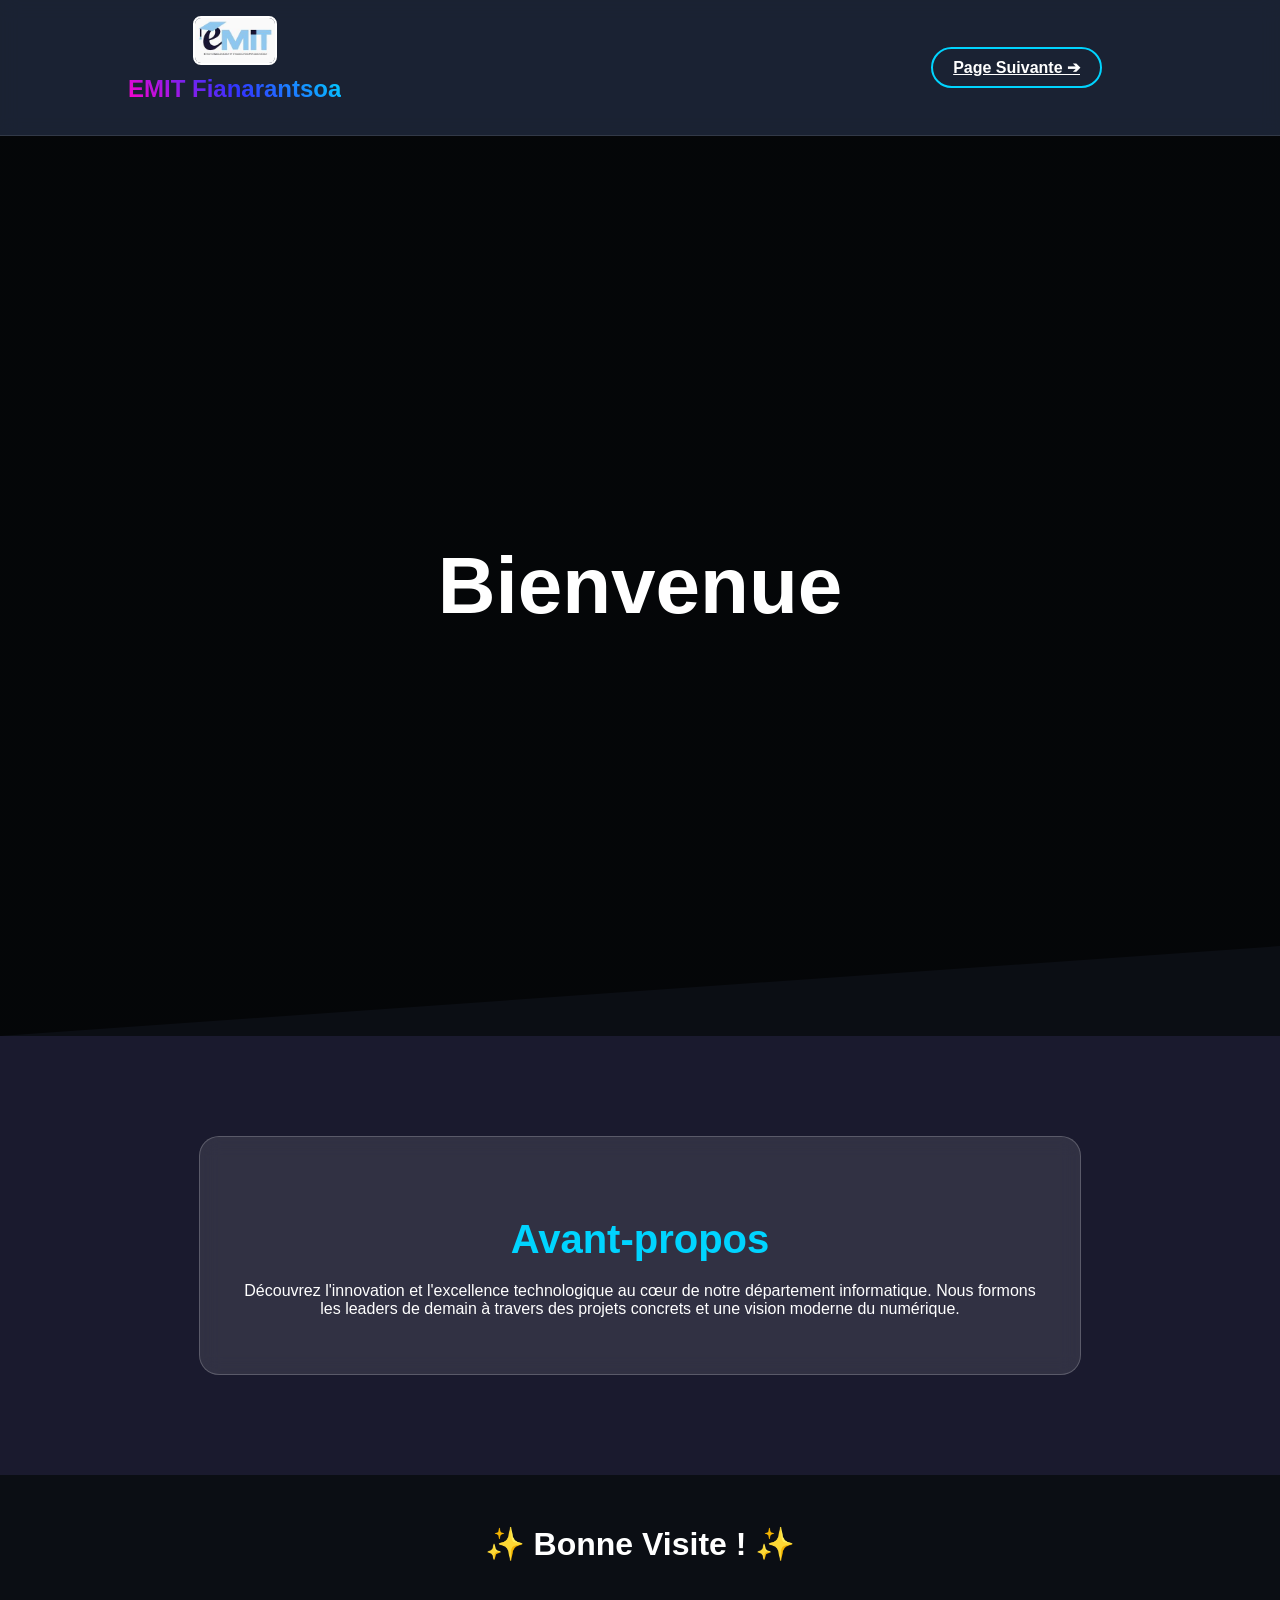
==== index.html @ 1d5f632b "Add files via upload" ====
<!DOCTYPE html>
<html lang="fr">
<head>
    <meta charset="UTF-8">
    <meta name="viewport" content="width=device-width, initial-scale=1.0">
    <title>Interface Université Informatique</title>
    <link rel="stylesheet" href="style.css">
</head>
<body>

    <!-- En-tête : Sidebar gauche et Bouton droite -->
   <header class="main-header">
    <div class="sidebar-left">
        <img src="EMIT.jfif" alt="Logo Université" class="univ-photo">
        <h1 class="univ-name">EMIT Fianarantsoa</h1>
    </div>
    <div class="header-right">
        <!-- Suppression du style direct pour utiliser la classe CSS -->
        <a href="equipe.html" class="next-btn">Page Suivante ➔</a>
    </div>
</header>



    <!-- Section Hero (Informatique) -->
    <section class="hero-section">
        <div class="hero-content">
            <h2 class="welcome-text">Bienvenue</h2>
        </div>
    </section>

    <!-- Section Avant-propos -->
    <section class="preface-section">
        <div class="preface-container">
            <h3 class="subtitle">Avant-propos</h3>
            <p class="preface-text">
                Découvrez l'innovation et l'excellence technologique au cœur de notre département informatique. 
                Nous formons les leaders de demain à travers des projets concrets et une vision moderne du numérique.
            </p>
        </div>
    </section>

    <!-- Animation Finale -->
    <div class="wish-animation">
        <span class="animated-wish">✨ Bonne Visite ! ✨</span>
    </div>

</body>
</html>
---- style.css ----
:root {
    --primary-gradient: linear-gradient(45deg, #ff00cc, #3333ff, #00d4ff);
    --glass-bg: rgba(255, 255, 255, 0.1);
}

body {
    margin: 0;
    font-family: 'Segoe UI', sans-serif;
    background-color: #0b0e14;
    color: white;
    overflow-x: hidden;
}

/* --- Header & Sidebar --- */
/* Remplacez l'ancienne section Header par celle-ci */
.main-header {
    display: flex;
    justify-content: space-between;
    align-items: center;
    padding: 1rem 10%; /* Éloigne les éléments des bords de l'écran */
    background: rgba(30, 41, 59, 0.8);
    backdrop-filter: blur(10px);
    border-bottom: 1px solid rgba(255, 255, 255, 0.1);
    position: sticky;
    top: 0;
    z-index: 100;
}

.header-right {
    margin-right: 50px; /* Décale spécifiquement le bouton vers la gauche */
}

/* Gardez le reste de vos styles pour .next-btn, .sidebar-left, etc. */

.sidebar-left {
    display: flex;
    flex-direction: column;
    align-items: center;
}

.univ-photo {
    width: 120px;
    border-radius: 8px;
    border: 2px solid white;
}

.univ-name {
    font-size: 1.5rem;
    font-weight: bold;
    background: var(--primary-gradient);
    -webkit-background-clip: text;
    -webkit-text-fill-color: transparent;
    margin-top: 10px;
}

.next-btn {
    background: transparent;
    border: 2px solid #00d4ff;
    color: white;
    padding: 10px 20px;
    border-radius: 25px;
    cursor: pointer;
    transition: 0.3s;
    font-weight: bold;
}

.next-btn:hover {
    background: #00d4ff;
    box-shadow: 0 0 15px #00d4ff;
}

/* --- Section Hero (Informatique) --- */
.hero-section {
    height: 100vh;
    background: linear-gradient(rgba(0,0,0,0.6), rgba(0,0,0,0.6)), 
                url('https://images.unsplash.com') center/cover;
    display: flex;
    justify-content: center;
    align-items: center;
    clip-path: polygon(0 0, 100% 0, 100% 90%, 0 100%); /* Effet de fermeture bas */
}

.welcome-text {
    font-size: 5rem;
    animation: fadeInScale 2s ease-out;
}

@keyframes fadeInScale {
    0% { opacity: 0; transform: scale(0.5); }
    100% { opacity: 1; transform: scale(1); }
}

/* --- Section Avant-propos --- */
.preface-section {
    padding: 100px 20px;
    background: #1a1a2e;
    text-align: center;
}

.preface-container {
    background: var(--glass-bg);
    backdrop-filter: blur(10px);
    padding: 40px;
    border-radius: 20px;
    max-width: 800px;
    margin: 0 auto;
    border: 1px solid rgba(255,255,255,0.2);
}

.subtitle {
    font-size: 2.5rem;
    color: #00d4ff;
    margin-bottom: 20px;
}

/* --- Animation Bonne Visite --- */
.wish-animation {
    padding: 50px;
    text-align: center;
}

.animated-wish {
    font-size: 2rem;
    font-weight: bold;
    display: inline-block;
    animation: bounceColor 3s infinite;
}

@keyframes bounceColor {
    0%, 100% { transform: translateY(0); color: #00d4ff; }
    50% { transform: translateY(-20px); color: #ff00cc; }
}








/* --- Styles spécifiques Page Équipe --- */
.page-equipe /* --- Header Configuration --- */
.main-header {
    display: flex;
    justify-content: space-between;
    align-items: center;
    padding: 15px 5%;
    background-color: #0f172a; /* Fond sombre comme l'image */
}

/* --- Style du Nom (Rose/Violet comme l'image) --- */
.univ-name-style {
    font-size: 1.5rem;
    font-weight: bold;
    background: var(--primary-gradient);
    -webkit-background-clip: text;
    -webkit-text-fill-color: transparent;
    margin-top: 10px;
}

.header-right-stacked {
    display: flex;
    flex-direction: column;
    align-items: center;
}

.univ-photo {
    width: 80px; /* Taille du logo EMIT */
    height: auto;
}

/* --- Bouton de Retour (Forme "Pilule" avec bordure) --- */
.back-btn {
     background: transparent;
    border: 2px solid #00d4ff;
    color: white;
    padding: 10px 20px;
    border-radius: 25px;
    cursor: pointer;
    transition: 0.3s;
    font-weight: bold;
}

.back-btn:hover {
    background: #00d4ff;
    box-shadow: 0 0 15px #00d4ff;
}

/* --- Grille des 9 Fenêtres (Rappel) --- */
.grid-container {
    display: grid;
    grid-template-columns: repeat(3, 1fr);
    gap: 30px;
    padding: 50px 10%;
}


/* Les fenêtres (Grand Carré) */
.profile-card {
    background: rgba(255, 255, 255, 0.05);
    backdrop-filter: blur(10px);
    border: 1px solid rgba(255, 255, 255, 0.1);
    border-radius: 25px;
    padding: 40px 20px;
    text-align: center;
    transition: all 0.4s cubic-bezier(0.175, 0.885, 0.32, 1.275);
    position: relative;
    overflow: hidden;
}

.profile-card:hover {
    transform: translateY(-15px);
    border-color: var(--primary-color);
    background: rgba(37, 99, 235, 0.1);
    box-shadow: 0 20px 40px rgba(0, 0, 0, 0.4);
}

/* Photo d'identité centrée */
.photo-wrapper {
    width: 130px;
    height: 130px;
    margin: 0 auto 20px;
    border-radius: 50%;
    padding: 5px;
    background: linear-gradient(45deg, var(--primary-color), var(--accent-color));
}

.profile-img {
    width: 100%;
    height: 100%;
    border-radius: 50%;
    object-fit: cover;
    border: 3px solid #0f172a;
}

.profile-name {
    font-size: 1.5rem;
    margin: 10px 0 5px;
    color: #fff;
}

.profile-role {
    font-size: 0.9rem;
    color: var(--accent-color);
    margin-bottom: 25px;
    text-transform: uppercase;
    letter-spacing: 1px;
}

/* Bouton Lumineux (Glow) */
.glow-link {
    display: inline-block;
    text-decoration: none;
    color: #fff;
    padding: 12px 30px;
    border-radius: 50px;
    background: var(--primary-color);
    font-weight: bold;
    text-transform: uppercase;
    font-size: 0.8rem;
    box-shadow: 0 0 15px rgba(37, 99, 235, 0.6);
    transition: all 0.3s ease;
}

.glow-link:hover {
    box-shadow: 0 0 30px var(--accent-color);
    background: var(--accent-color);
    transform: scale(1.1);
}

/* Animations */
@keyframes fadeInUp {
    from { opacity: 0; transform: translateY(50px); }
    to { opacity: 1; transform: translateY(0); }
}






/* --- Section Remerciements Stylée --- */
.thanks-section {
    padding: 100px 10% 60px;
    text-align: center;
    background: linear-gradient(to top, rgba(37, 99, 235, 0.05), transparent);
    animation: fadeInUp 1.5s ease-out;
}

.thanks-title {
    font-size: 2.5rem;
    font-weight: 800;
    margin-bottom: 20px;
    /* Dégradé de couleurs assorti au logo (Bleu vers Rose) */
    background: linear-gradient(45deg, #2563eb, #ff00ff);
    -webkit-background-clip: text;
    -webkit-text-fill-color: transparent;
    animation: gradientShift 3s infinite alternate;
}

.thanks-text {
    font-size: 1.2rem;
    color: #f8fafc;
    line-height: 1.6;
    max-width: 800px;
    margin: 0 auto 30px;
    opacity: 0.9;
}

/* Séparateur lumineux */
.glow-divider {
    height: 2px;
    width: 150px;
    background: linear-gradient(90deg, transparent, #ff00ff, transparent);
    margin: 0 auto 30px;
    box-shadow: 0 0 15px #ff00ff;
}

.final-wish {
    font-style: italic;
    font-size: 1.1rem;
    color: var(--accent-color);
    animation: floating 3s ease-in-out infinite;
}

/* --- ANIMATIONS --- */

/* Animation de couleur sur le titre */
@keyframes gradientShift {
    0% { filter: hue-rotate(0deg) brightness(1); }
    100% { filter: hue-rotate(20deg) brightness(1.3); }
}

/* Apparition en douceur par le bas */
@keyframes fadeInUp {
    from {
        opacity: 0;
        transform: translateY(50px);
    }
    to {
        opacity: 1;
        transform: translateY(0);
    }
}

/* Flottaison douce pour le souhait final */
@keyframes floating {
    0%, 100% { transform: translateY(0); text-shadow: 0 0 10px rgba(56, 189, 248, 0.5); }
    50% { transform: translateY(-10px); text-shadow: 0 0 20px var(--accent-color); }
}
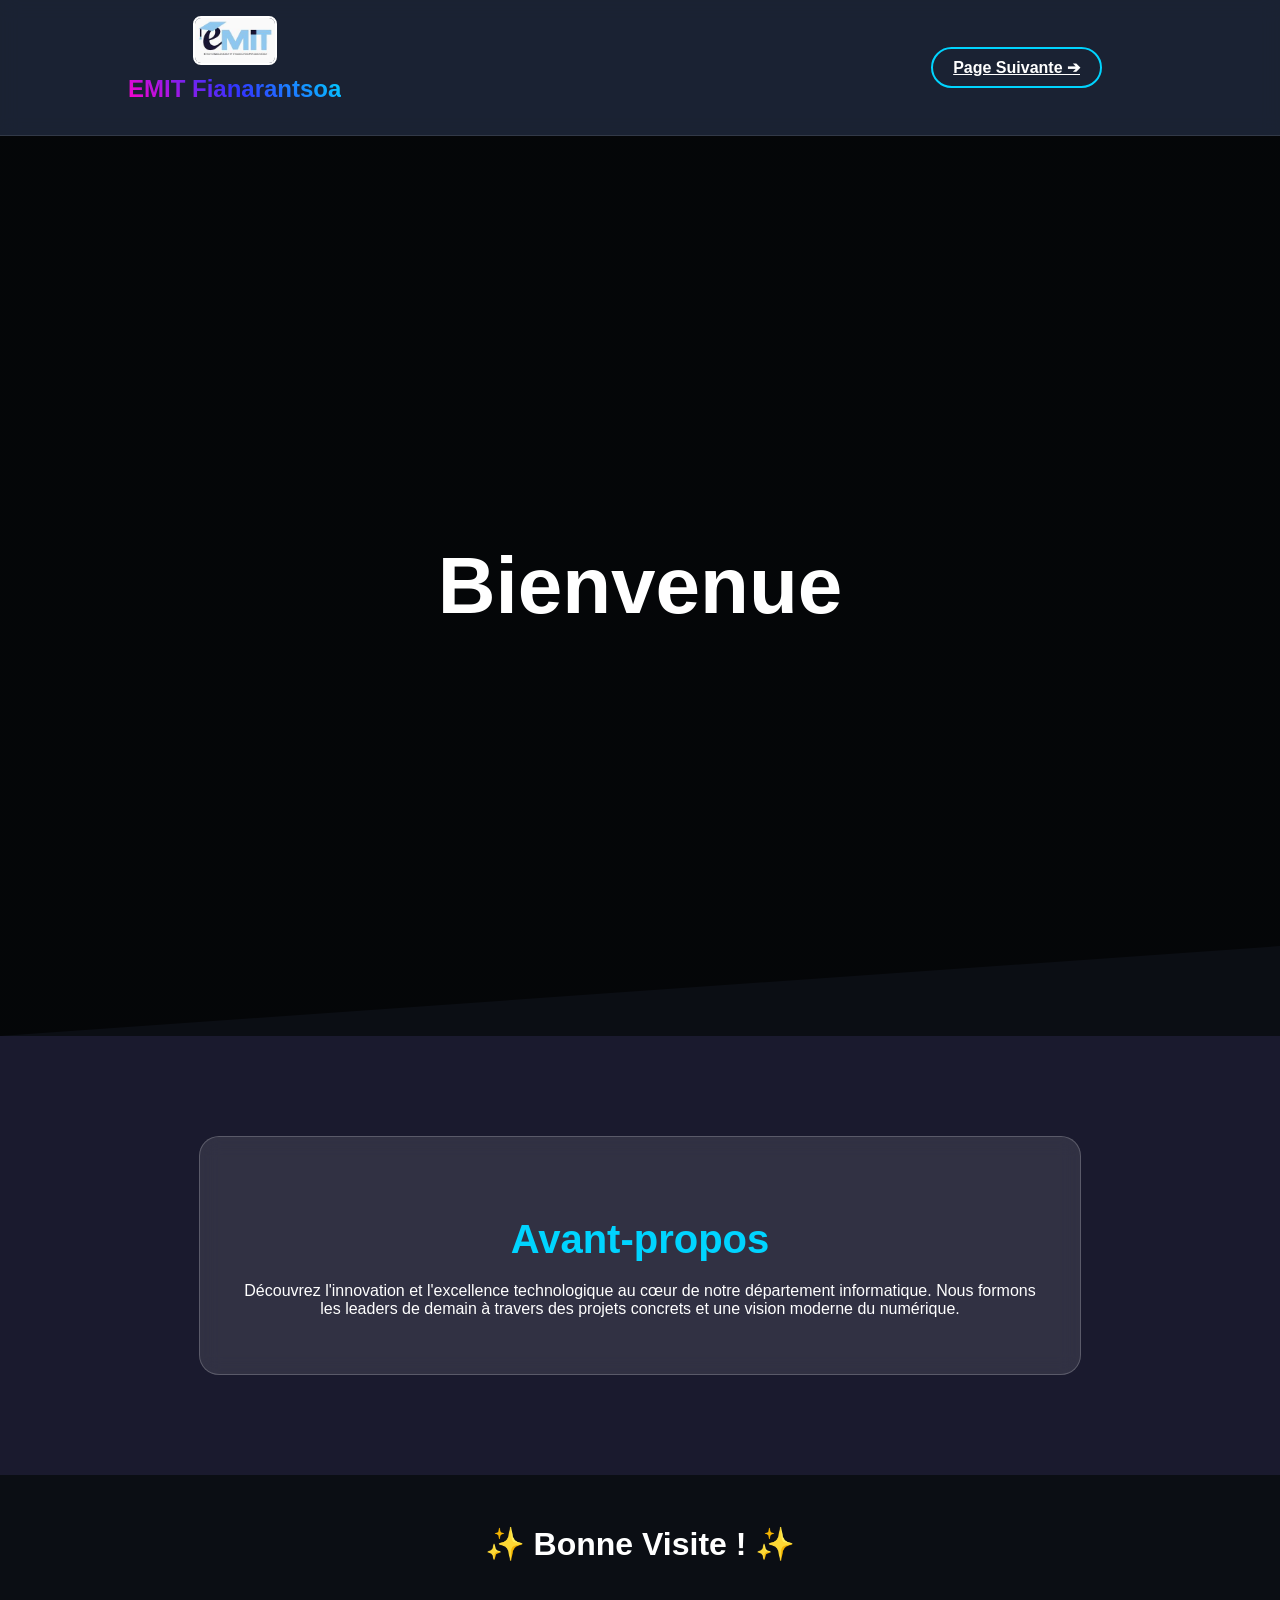
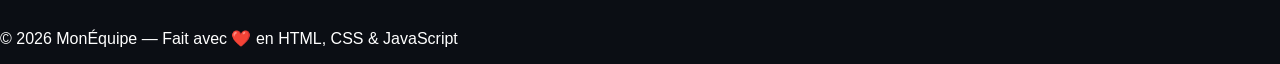
==== commit 2e562536: "Update index.html" ====
--- a/index.html
+++ b/index.html
@@ -44,6 +44,10 @@
     <div class="wish-animation">
         <span class="animated-wish">✨ Bonne Visite ! ✨</span>
     </div>
-
+<!-- FOOTER -->
+    <footer>
+        <p>© 2026 <span>MonÉquipe</span> — Fait avec ❤️ en HTML, CSS & JavaScript</p>
+    </footer>
 </body>
 </html>
+
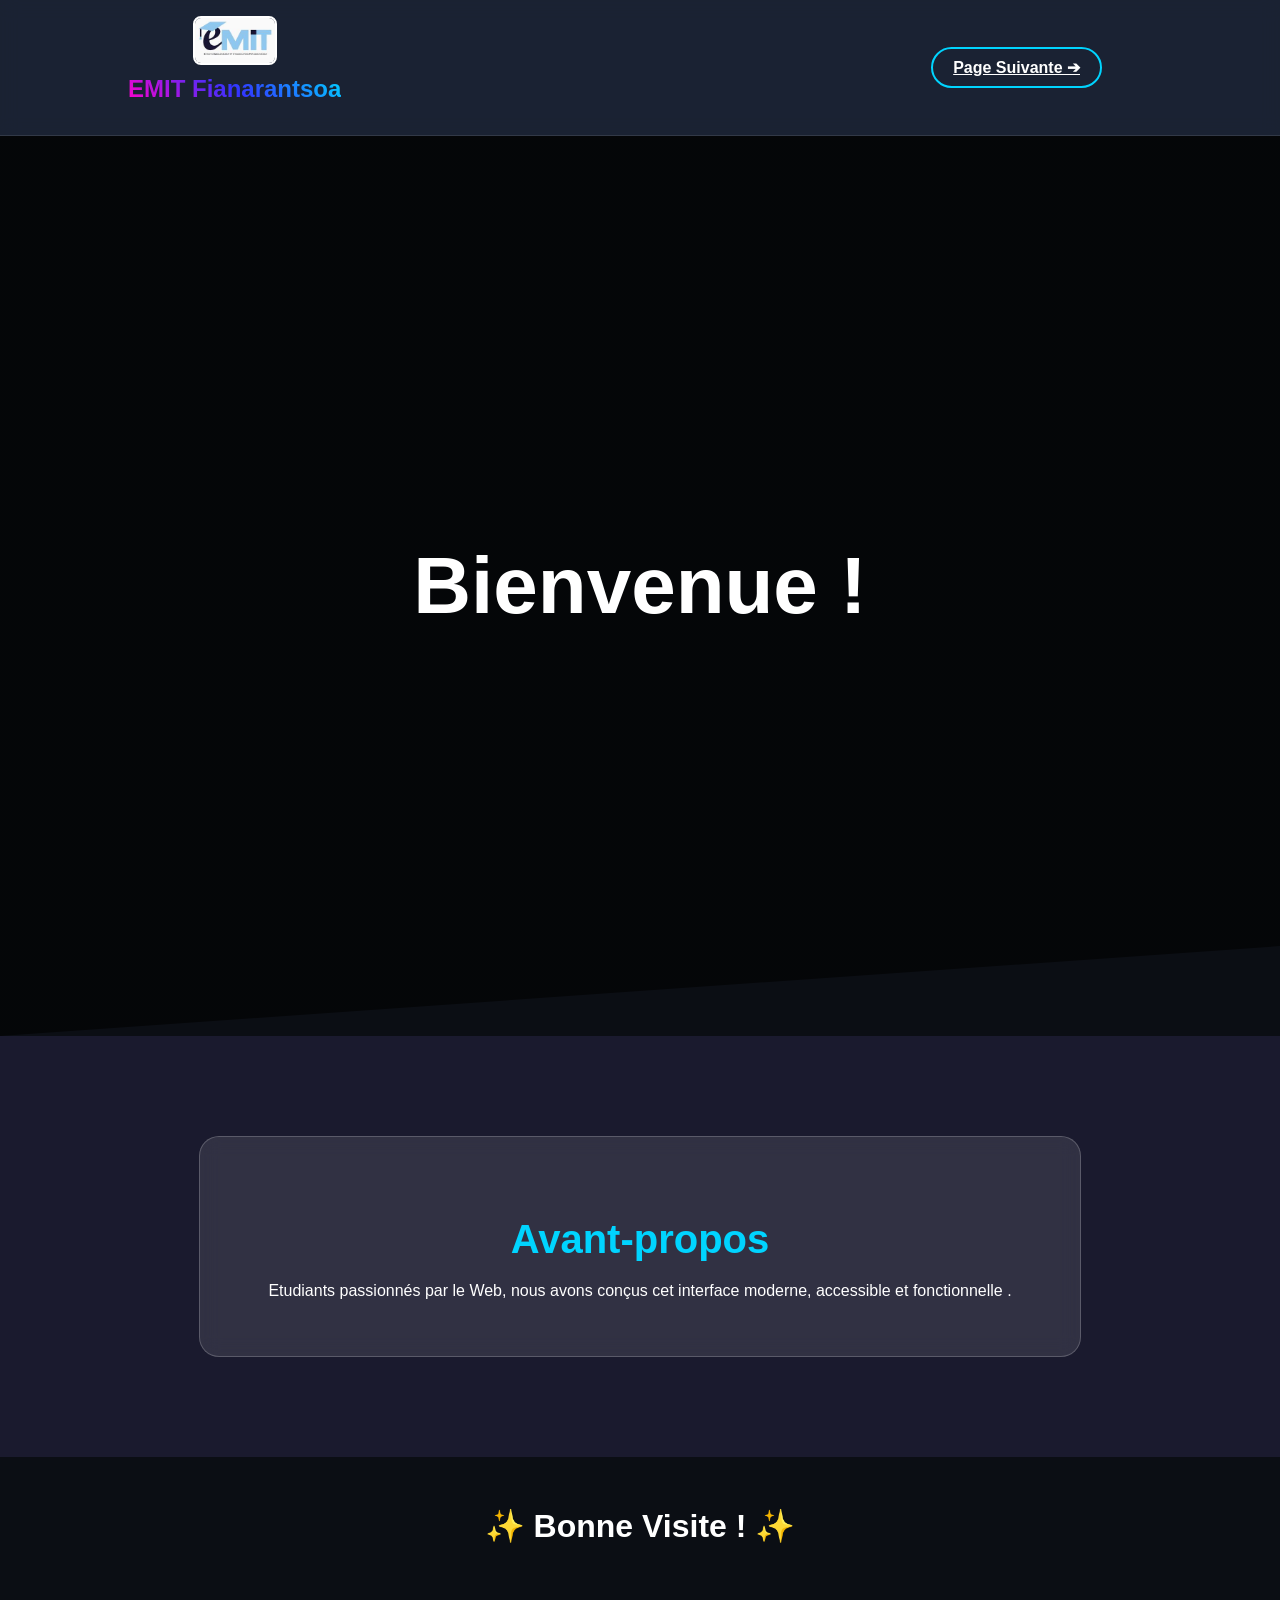
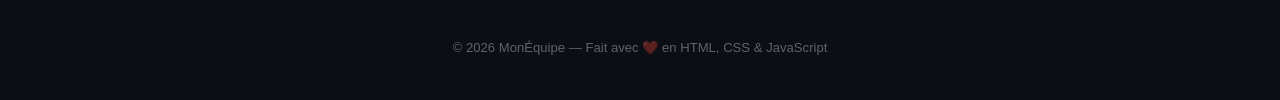
==== commit d0c33fa4: "Update index.html" ====
--- a/index.html
+++ b/index.html
@@ -25,7 +25,7 @@
     <!-- Section Hero (Informatique) -->
     <section class="hero-section">
         <div class="hero-content">
-            <h2 class="welcome-text">Bienvenue</h2>
+            <h2 class="welcome-text">Bienvenue ! </h2>
         </div>
     </section>
 
@@ -34,8 +34,7 @@
         <div class="preface-container">
             <h3 class="subtitle">Avant-propos</h3>
             <p class="preface-text">
-                Découvrez l'innovation et l'excellence technologique au cœur de notre département informatique. 
-                Nous formons les leaders de demain à travers des projets concrets et une vision moderne du numérique.
+              Etudiants passionnés par le Web, nous avons conçus cet interface moderne, accessible et fonctionnelle .
             </p>
         </div>
     </section>
@@ -51,3 +50,4 @@
 </body>
 </html>
 
+
--- a/style.css
+++ b/style.css
@@ -348,3 +348,16 @@
     0%, 100% { transform: translateY(0); text-shadow: 0 0 10px rgba(56, 189, 248, 0.5); }
     50% { transform: translateY(-10px); text-shadow: 0 0 20px var(--accent-color); }
 }
+
+  /* ── FOOTER ── */
+        footer {
+            background: var(--blue-deep);
+            color: rgba(255, 255, 255, .35);
+            text-align: center;
+            padding: 2rem;
+            font-size: .82rem;
+        }
+
+        footer span {
+            color: var(--blue-light);
+        }
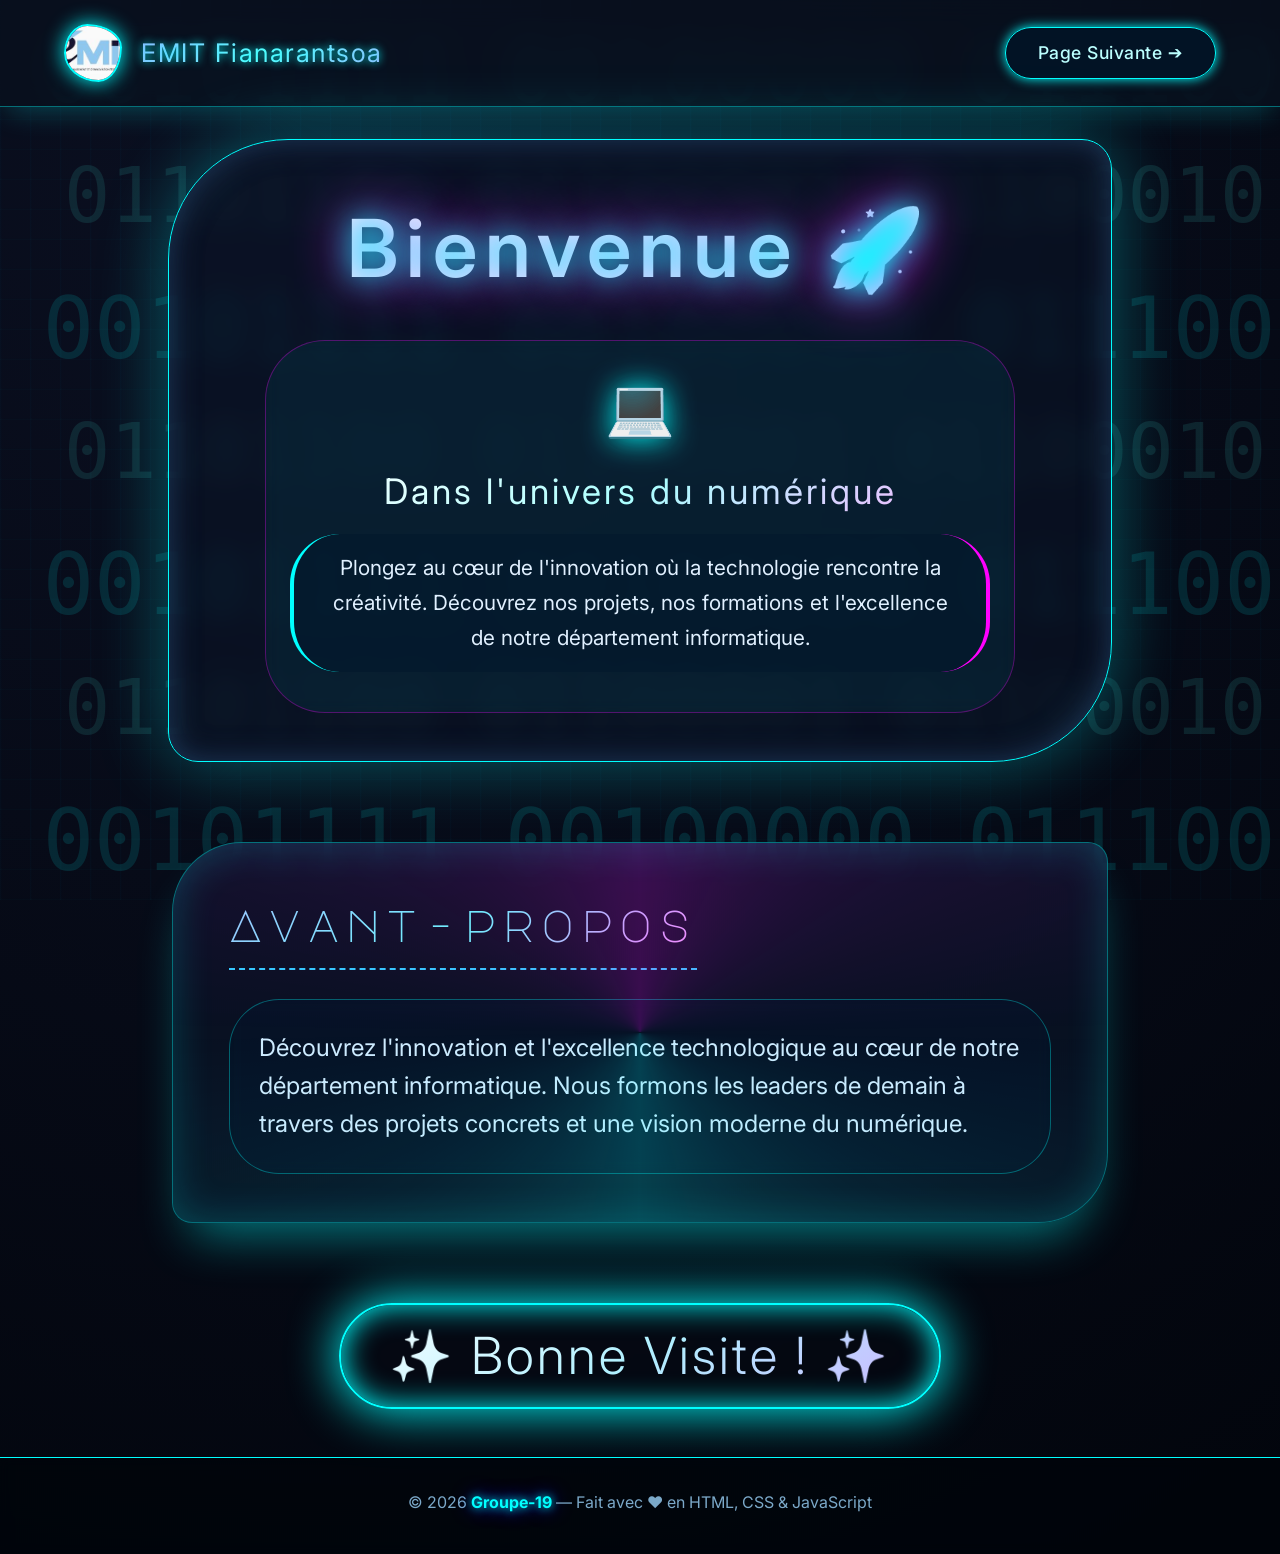
==== commit 8b23d755: "Update index.html" ====
--- a/index.html
+++ b/index.html
@@ -3,29 +3,447 @@
 <head>
     <meta charset="UTF-8">
     <meta name="viewport" content="width=device-width, initial-scale=1.0">
-    <title>Interface Université Informatique</title>
-    <link rel="stylesheet" href="style.css">
+    <title>EMIT Fianarantsoa · Département Informatique</title>
+    <!-- Même famille scientifique que la page équipe -->
+    <link href="https://fonts.googleapis.com/css2?family=Inter:opsz@14..32&family=Major+Mono+Display&display=swap" rel="stylesheet">
+    <style>
+        /* ===== RESET & BASE SCIENTIFIQUE ===== */
+        * {
+            margin: 0;
+            padding: 0;
+            box-sizing: border-box;
+        }
+
+        body {
+            background: radial-gradient(circle at 30% 10%, #0b1022, #02050c);
+            font-family: 'Inter', system-ui, -apple-system, sans-serif;
+            min-height: 100vh;
+            color: #e2f0ff;
+            line-height: 1.5;
+            position: relative;
+            overflow-x: hidden;
+        }
+
+        /* fond binaire / data stream */
+        body::before {
+            content: "";
+            position: fixed;
+            top: 0; left: 0; width: 100%; height: 100%;
+            background-image: 
+                repeating-linear-gradient(0deg, 
+                    rgba(0, 255, 255, 0.02) 0px, 
+                    transparent 2px,
+                    transparent 30px),
+                repeating-linear-gradient(90deg, 
+                    rgba(0, 200, 255, 0.03) 0px, 
+                    transparent 2px,
+                    transparent 30px),
+                url('data:image/svg+xml;utf8,<svg xmlns="http://www.w3.org/2000/svg" viewBox="0 0 300 60" opacity="0.12"><text x="10" y="24" font-family="monospace" font-size="20" fill="%2300ffff">00101111 00100000 01110011 01100011 01101001 00101111</text><text x="15" y="52" font-family="monospace" font-size="18" fill="%2340e0d0">01101100 01100001 01100010 00100000 01101101 01101111 01100100 01100101</text></svg>');
+            background-repeat: repeat;
+            pointer-events: none;
+            z-index: 0;
+            animation: scrollMatrix 50s linear infinite;
+        }
+
+        @keyframes scrollMatrix {
+            0% { background-position: 0 0, 0 0, 0 0; }
+            100% { background-position: 0 200px, 200px 0, 0 -120px; }
+        }
+
+        .main-header, .hero-section, .preface-section, .wish-animation, footer {
+            position: relative;
+            z-index: 5;
+        }
+
+        /* ===== HEADER ===== */
+        .main-header {
+            display: flex;
+            justify-content: space-between;
+            align-items: center;
+            padding: 1.5rem 4rem;
+            background: rgba(8, 16, 30, 0.75);
+            backdrop-filter: blur(14px);
+            border-bottom: 1px solid rgba(0, 255, 255, 0.4);
+            box-shadow: 0 10px 30px -8px #0ff4;
+        }
+
+        .sidebar-left {
+            display: flex;
+            align-items: center;
+            gap: 1.2rem;
+        }
+
+        .univ-photo {
+            width: 58px;
+            height: 58px;
+            border-radius: 40% 60% 40% 60% / 50% 40% 60% 50%;
+            object-fit: cover;
+            border: 2px solid #0ff;
+            box-shadow: 0 0 20px cyan;
+            transition: transform 0.4s;
+        }
+
+        .univ-photo:hover {
+            transform: rotate(5deg) scale(1.05);
+        }
+
+        .univ-name {
+            font-size: 1.6rem;
+            font-weight: 400;
+            background: linear-gradient(135deg, #aaf, #6ff, #baf);
+            -webkit-background-clip: text;
+            background-clip: text;
+            color: transparent;
+            letter-spacing: 1.5px;
+            text-shadow: 0 0 8px cyan;
+            animation: textFlicker 6s infinite alternate;
+        }
+
+        @keyframes textFlicker {
+            0% { text-shadow: 0 0 4px cyan, 0 0 8px blue; }
+            50% { text-shadow: 0 0 12px magenta, 0 0 20px cyan; }
+            100% { text-shadow: 0 0 6px #0ff, 0 0 15px #2af; }
+        }
+
+        .header-right .next-btn {
+            background: rgba(0, 20, 40, 0.7);
+            border: 1.5px solid #0ff;
+            color: #bff;
+            padding: 0.75rem 2rem;
+            border-radius: 60px;
+            font-weight: 500;
+            letter-spacing: 0.5px;
+            text-decoration: none;
+            font-size: 1.1rem;
+            transition: all 0.3s ease;
+            box-shadow: 0 0 12px #0ff;
+            display: inline-flex;
+            align-items: center;
+            gap: 0.5rem;
+        }
+
+        .header-right .next-btn:hover {
+            background: #0ff;
+            color: #010314;
+            border-color: #fff;
+            box-shadow: 0 0 30px #0ff, 0 0 50px #a2f;
+            transform: scale(1.03);
+        }
+
+        /* ===== HERO SECTION ===== */
+        .hero-section {
+            display: flex;
+            justify-content: center;
+            align-items: center;
+            min-height: auto;
+            text-align: center;
+            margin: 2rem 0 4rem;
+        }
+
+        .hero-content {
+            background: rgba(10, 20, 40, 0.5);
+            backdrop-filter: blur(12px);
+            border: 1px solid #0ff;
+            border-radius: 120px 30px 120px 30px;
+            padding: 3rem 6rem;
+            box-shadow: 0 0 70px #0ff5, inset 0 0 30px #1f3b5c;
+            animation: borderPulse 5s infinite alternate;
+        }
+
+        @keyframes borderPulse {
+            0% { border-color: #0ff; box-shadow: 0 0 50px #0ff5; }
+            100% { border-color: #f0f; box-shadow: 0 0 90px #f0f7, 0 0 140px #2af; }
+        }
+
+        .welcome-text {
+            font-size: 5rem;
+            font-weight: 600;
+            background: linear-gradient(145deg, #fff, #b1f0ff, #c8aaff, #f0f);
+            -webkit-background-clip: text;
+            background-clip: text;
+            color: transparent;
+            background-size: 300% 300%;
+            animation: waveGradient 8s infinite linear, glitchTitle 4s infinite;
+            letter-spacing: 8px;
+            text-shadow: 0 0 30px cyan, 0 0 60px magenta;
+            margin-bottom: 1rem;
+        }
+
+        @keyframes waveGradient {
+            0% { background-position: 0% 0%; }
+            50% { background-position: 100% 100%; }
+            100% { background-position: 0% 0%; }
+        }
+
+        @keyframes glitchTitle {
+            0% { transform: skew(0deg, 0deg); opacity: 1; text-shadow: 0 0 30px cyan, 0 0 60px magenta; }
+            2% { transform: skew(3deg, 1deg); opacity: 0.9; text-shadow: 6px 0 red, -6px 0 blue; }
+            4% { transform: skew(0deg, 0deg); opacity: 1; }
+            100% { transform: skew(0deg, 0deg); }
+        }
+
+        /* ===== ZONE DE BIENVENUE AVEC EMOJI ===== */
+        .welcome-message {
+            margin-top: 2rem;
+            padding: 1.5rem;
+            background: rgba(0, 255, 255, 0.05);
+            border-radius: 60px;
+            border: 1px solid rgba(255, 0, 255, 0.3);
+            backdrop-filter: blur(8px);
+            animation: messageGlow 3s infinite alternate;
+        }
+
+        @keyframes messageGlow {
+            0% { box-shadow: 0 0 20px rgba(0, 255, 255, 0.3); }
+            100% { box-shadow: 0 0 50px rgba(255, 0, 255, 0.5); }
+        }
+
+        .welcome-emoji {
+            font-size: 3.5rem;
+            display: inline-block;
+            animation: emojiFloat 4s ease-in-out infinite;
+            filter: drop-shadow(0 0 15px cyan);
+            margin-bottom: 0.5rem;
+        }
+
+        @keyframes emojiFloat {
+            0% { transform: translateY(0px) rotate(0deg); }
+            25% { transform: translateY(-10px) rotate(5deg); }
+            50% { transform: translateY(0px) rotate(0deg); }
+            75% { transform: translateY(10px) rotate(-5deg); }
+            100% { transform: translateY(0px) rotate(0deg); }
+        }
+
+        .welcome-subtitle {
+            font-size: 2.2rem;
+            font-weight: 400;
+            background: linear-gradient(145deg, #fff, #aaffff, #ffaaff);
+            -webkit-background-clip: text;
+            background-clip: text;
+            color: transparent;
+            margin: 0.5rem 0 1rem;
+            letter-spacing: 3px;
+            animation: subtitlePulse 3s infinite alternate;
+        }
+
+        @keyframes subtitlePulse {
+            0% { text-shadow: 0 0 10px cyan; transform: scale(1); }
+            100% { text-shadow: 0 0 30px magenta, 0 0 50px cyan; transform: scale(1.02); }
+        }
+
+        .welcome-description {
+            font-size: 1.3rem;
+            color: #e0f0ff;
+            max-width: 700px;
+            margin: 1rem auto;
+            line-height: 1.7;
+            background: rgba(0, 20, 40, 0.4);
+            padding: 1rem 2rem;
+            border-radius: 50px;
+            border-left: 4px solid #0ff;
+            border-right: 4px solid #f0f;
+            animation: descriptionFlow 6s infinite;
+        }
+
+        @keyframes descriptionFlow {
+            0% { border-left-color: #0ff; border-right-color: #f0f; box-shadow: 0 0 15px #0ff; }
+            50% { border-left-color: #f0f; border-right-color: #0ff; box-shadow: 0 0 15px #f0f; }
+            100% { border-left-color: #0ff; border-right-color: #f0f; box-shadow: 0 0 15px #0ff; }
+        }
+
+        /* ===== AVANT-PROPOS ===== */
+        .preface-section {
+            max-width: 1000px;
+            margin: 5rem auto 3rem;
+            padding: 0 2rem;
+        }
+
+        .preface-container {
+            background: rgba(12, 22, 42, 0.65);
+            backdrop-filter: blur(12px);
+            border: 1px solid rgba(0, 255, 255, 0.4);
+            border-radius: 70px 20px 70px 20px;
+            padding: 3rem 3.5rem;
+            box-shadow: 0 30px 50px -20px #0ff7, inset 0 0 40px #0ff3;
+            position: relative;
+            overflow: hidden;
+        }
+
+        .preface-container::after {
+            content: "";
+            position: absolute;
+            top: -2px; left: -2px; right: -2px; bottom: -2px;
+            border-radius: 72px 22px 72px 22px;
+            background: conic-gradient(from 90deg, transparent, #0ff, transparent, #f0f, transparent);
+            opacity: 0.2;
+            pointer-events: none;
+            animation: rotateConic 8s linear infinite;
+        }
+
+        @keyframes rotateConic {
+            0% { transform: rotate(0deg); }
+            100% { transform: rotate(360deg); }
+        }
+
+        .subtitle {
+            font-size: 2.8rem;
+            font-weight: 400;
+            font-family: 'Major Mono Display', monospace;
+            background: linear-gradient(135deg, #9cf, #6ff, #f9f);
+            -webkit-background-clip: text;
+            background-clip: text;
+            color: transparent;
+            margin-bottom: 1.8rem;
+            letter-spacing: 6px;
+            animation: pulseRole 3s infinite alternate;
+            display: inline-block;
+            border-bottom: 2px dashed #3cf;
+            padding-bottom: 10px;
+        }
+
+        @keyframes pulseRole {
+            0% { text-shadow: 0 0 4px cyan; letter-spacing: 5px; }
+            100% { text-shadow: 0 0 20px magenta, 0 0 40px cyan; letter-spacing: 8px; }
+        }
+
+        .preface-text {
+            font-size: 1.5rem;
+            color: #cfebff;
+            line-height: 1.6;
+            background: rgba(0, 20, 40, 0.3);
+            padding: 1.8rem;
+            border-radius: 50px;
+            border: 1px solid #0ff5;
+            backdrop-filter: blur(6px);
+            animation: textBreath 5s infinite alternate;
+        }
+
+        @keyframes textBreath {
+            0% { box-shadow: 0 0 15px #0ff3, inset 0 0 10px #0ff2; }
+            100% { box-shadow: 0 0 50px #f0f5, inset 0 0 30px #ff05; }
+        }
+
+        /* ===== ANIMATION FINALE ===== */
+        .wish-animation {
+            text-align: center;
+            margin: 5rem auto 3rem;
+        }
+
+        .animated-wish {
+            font-size: 3.2rem;
+            font-weight: 300;
+            background: linear-gradient(145deg, #fff, #b0f0ff, #d0b0ff);
+            -webkit-background-clip: text;
+            background-clip: text;
+            color: transparent;
+            padding: 0.8rem 3rem;
+            border: 2px solid #0ff;
+            border-radius: 120px;
+            box-shadow: 0 0 50px cyan, inset 0 0 30px #0ff;
+            animation: wishPulse 2.5s infinite alternate, borderFlow 5s infinite;
+            display: inline-block;
+            backdrop-filter: blur(8px);
+            background-color: rgba(0, 10, 20, 0.3);
+            letter-spacing: 3px;
+        }
+
+        @keyframes wishPulse {
+            0% { text-shadow: 0 0 10px cyan, 0 0 20px magenta; box-shadow: 0 0 40px cyan, inset 0 0 20px cyan; }
+            100% { text-shadow: 0 0 40px white, 0 0 70px violet; box-shadow: 0 0 90px #f0f, inset 0 0 50px #ff0; }
+        }
+
+        @keyframes borderFlow {
+            0% { border-color: #0ff; }
+            50% { border-color: #f0f; }
+            100% { border-color: #0ff; }
+        }
+
+        /* ===== FOOTER ===== */
+        footer {
+            text-align: center;
+            padding: 2rem 0 2.5rem;
+            font-size: 1rem;
+            color: #7ba9c9;
+            background: rgba(0, 5, 10, 0.7);
+            backdrop-filter: blur(6px);
+            border-top: 1px solid cyan;
+            margin-top: 3rem;
+            animation: footerHum 6s infinite;
+        }
+
+        @keyframes footerHum {
+            0% { border-top-color: cyan; text-shadow: 0 0 2px cyan; }
+            50% { border-top-color: magenta; text-shadow: 0 0 8px magenta; }
+            100% { border-top-color: cyan; text-shadow: 0 0 2px cyan; }
+        }
+
+        footer span {
+            color: #0ff;
+            font-weight: 700;
+            text-shadow: 0 0 10px cyan, 0 0 20px blue;
+        }
+
+        /* ===== RESPONSIVE ===== */
+        @media (max-width: 800px) {
+            .main-header { 
+                flex-direction: column; 
+                gap: 1rem; 
+                padding: 1rem; 
+            }
+            .sidebar-left { 
+                flex-direction: column; 
+                text-align: center; 
+            }
+            .welcome-text { 
+                font-size: 3.5rem; 
+            }
+            .hero-content { 
+                padding: 2rem; 
+            }
+            .welcome-subtitle { 
+                font-size: 1.8rem; 
+            }
+            .welcome-description { 
+                font-size: 1.1rem; 
+            }
+            .subtitle {
+                font-size: 2.2rem;
+            }
+            .preface-text {
+                font-size: 1.2rem;
+            }
+            .animated-wish {
+                font-size: 2.5rem;
+            }
+        }
+    </style>
 </head>
 <body>
 
-    <!-- En-tête : Sidebar gauche et Bouton droite -->
-   <header class="main-header">
-    <div class="sidebar-left">
-        <img src="EMIT.jfif" alt="Logo Université" class="univ-photo">
-        <h1 class="univ-name">EMIT Fianarantsoa</h1>
-    </div>
-    <div class="header-right">
-        <!-- Suppression du style direct pour utiliser la classe CSS -->
-        <a href="equipe.html" class="next-btn">Page Suivante ➔</a>
-    </div>
-</header>
-
-
-
-    <!-- Section Hero (Informatique) -->
+    <!-- En-tête -->
+    <header class="main-header">
+        <div class="sidebar-left">
+            <img src="EMIT.jfif" alt="Logo EMIT Fianarantsoa" class="univ-photo">
+            <h1 class="univ-name">EMIT Fianarantsoa</h1>
+        </div>
+        <div class="header-right">
+            <a href="equipe.html" class="next-btn">Page Suivante ➔</a>
+        </div>
+    </header>
+
+    <!-- Section Hero avec emoji et message de bienvenue -->
     <section class="hero-section">
         <div class="hero-content">
-            <h2 class="welcome-text">Bienvenue ! </h2>
+            <h2 class="welcome-text">Bienvenue 🚀</h2>
+            
+            <div class="welcome-message">
+                <div class="welcome-emoji">💻</div>
+                <h3 class="welcome-subtitle">Dans l'univers du numérique</h3>
+                <p class="welcome-description">
+                    Plongez au cœur de l'innovation où la technologie rencontre la créativité. 
+                    Découvrez nos projets, nos formations et l'excellence de notre département informatique.
+                </p>
+            </div>
         </div>
     </section>
 
@@ -34,7 +452,8 @@
         <div class="preface-container">
             <h3 class="subtitle">Avant-propos</h3>
             <p class="preface-text">
-              Etudiants passionnés par le Web, nous avons conçus cet interface moderne, accessible et fonctionnelle .
+                Découvrez l'innovation et l'excellence technologique au cœur de notre département informatique. 
+                Nous formons les leaders de demain à travers des projets concrets et une vision moderne du numérique.
             </p>
         </div>
     </section>
@@ -43,11 +462,18 @@
     <div class="wish-animation">
         <span class="animated-wish">✨ Bonne Visite ! ✨</span>
     </div>
-<!-- FOOTER -->
+
+    <!-- Footer -->
     <footer>
-        <p>© 2026 <span>MonÉquipe</span> — Fait avec ❤️ en HTML, CSS & JavaScript</p>
+        <p>© 2026 <span>Groupe-19</span> — Fait avec ❤️ en HTML, CSS & JavaScript</p>
     </footer>
+
+    <!-- Script pour forcer le rafraîchissement des animations (optionnel) -->
+    <script>
+        // Ce script aide parfois à résoudre les problèmes de cache navigateur
+        document.addEventListener('DOMContentLoaded', function() {
+            console.log('Page chargée avec succès !');
+        });
+    </script>
 </body>
 </html>
-
-
